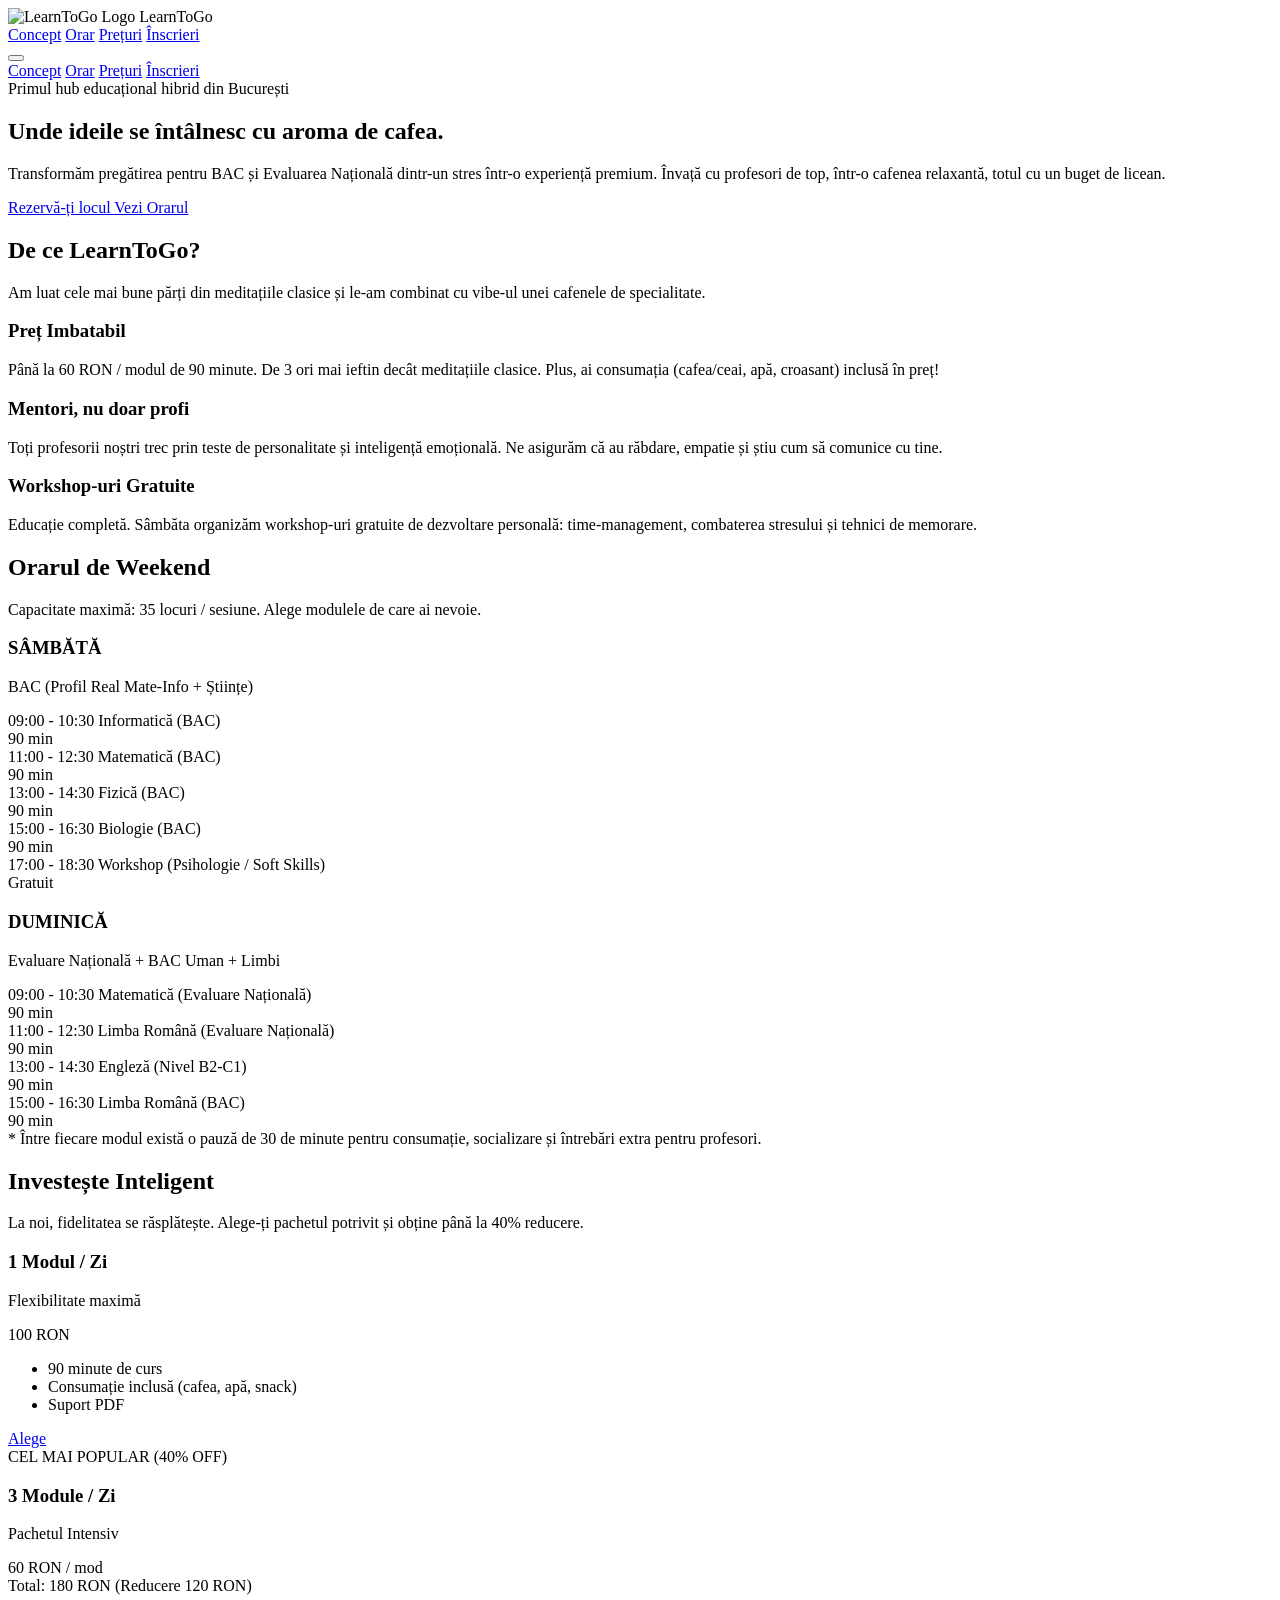
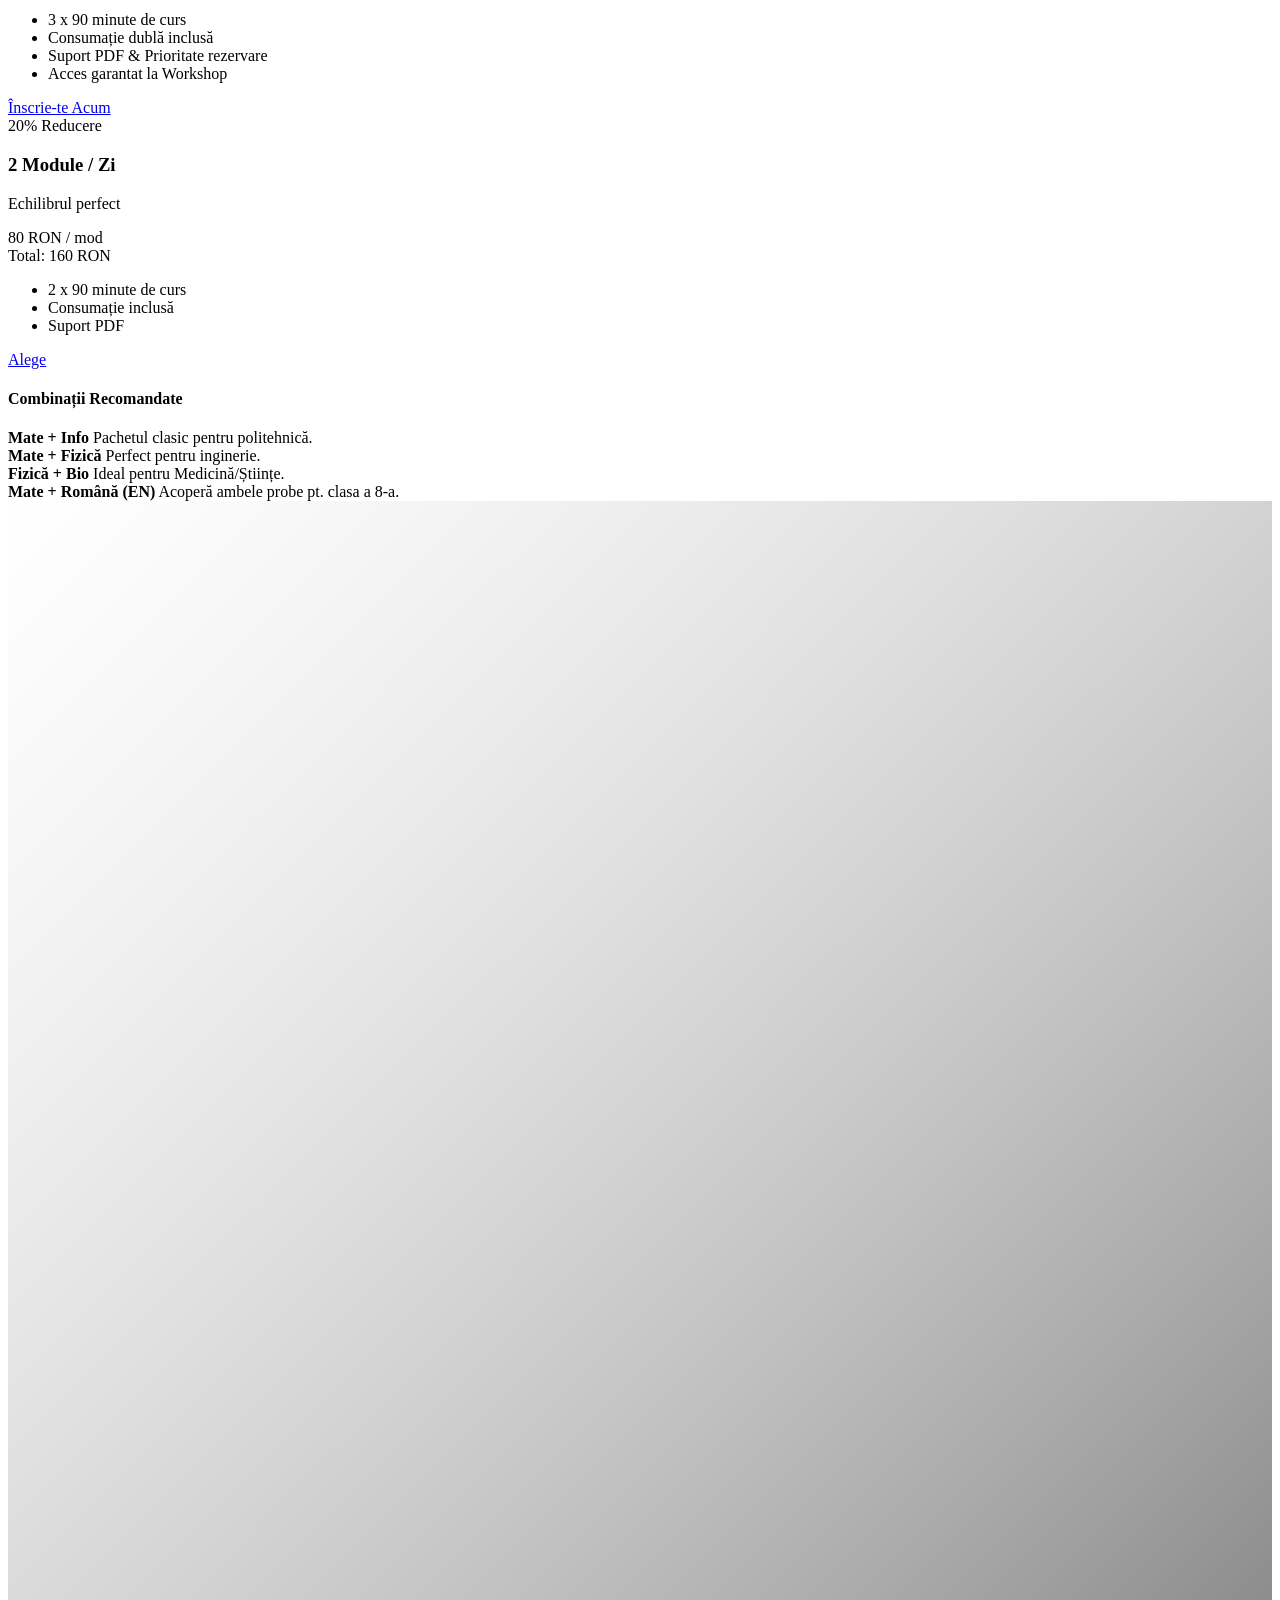
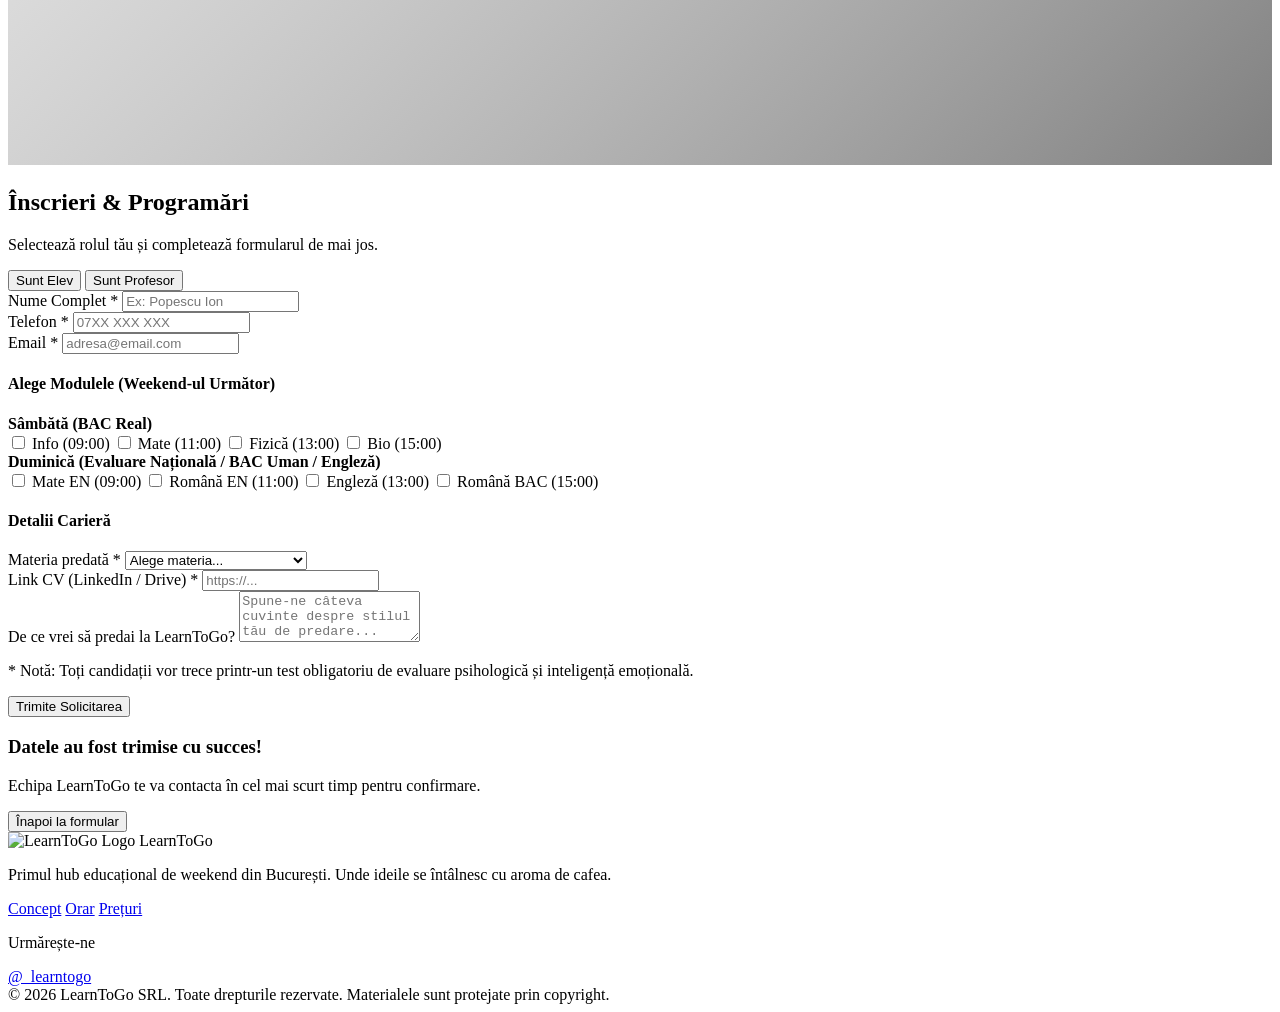
==== index.html @ 4ceda25d "Rename site/index.html to index.html" ====
<!DOCTYPE html>
<html lang="ro">
<head>
    <meta charset="UTF-8">
    <meta name="viewport" content="width=device-width, initial-scale=1.0">
    <title>LearnToGo | Unde ideile se întâlnesc cu aroma de cafea</title>
    
    <!-- Google Fonts: Montserrat -->
    <link rel="preconnect" href="https://fonts.googleapis.com">
    <link rel="preconnect" href="https://fonts.gstatic.com" crossorigin>
    <link href="https://fonts.googleapis.com/css2?family=Montserrat:wght@400;500;600;700;800&display=swap" rel="stylesheet">
    
    <!-- Tailwind CSS -->
    <script src="https://cdn.tailwindcss.com"></script>
    
    <!-- Tailwind Configuration for Brand Colors -->
    <script>
        tailwind.config = {
            theme: {
                extend: {
                    colors: {
                        primary: '#8B1F1F', // Roșu închis (Brand)
                        secondary: '#F5E7CC', // Crem (Brand)
                        dark: '#2A1A1A',
                        lightRed: '#A02B2B'
                    },
                    fontFamily: {
                        sans: ['Montserrat', 'sans-serif'],
                    }
                }
            }
        }
    </script>
    
    <!-- Lucide Icons -->
    <script src="https://unpkg.com/lucide@latest"></script>

    <style>
        /* Smooth scrolling */
        html { scroll-behavior: smooth; }
        
        /* Custom scrollbar */
        ::-webkit-scrollbar { width: 8px; }
        ::-webkit-scrollbar-track { background: #F5E7CC; }
        ::-webkit-scrollbar-thumb { background: #8B1F1F; border-radius: 4px; }
        
        .glass-card {
            background: rgba(245, 231, 204, 0.95);
            backdrop-filter: blur(10px);
            border: 1px solid rgba(139, 31, 31, 0.1);
        }
    </style>
</head>
<body class="bg-secondary text-dark font-sans antialiased overflow-x-hidden">

    <!-- Navbar -->
    <nav class="fixed w-full z-50 transition-all duration-300 bg-primary text-secondary shadow-lg" id="navbar">
        <div class="max-w-7xl mx-auto px-4 sm:px-6 lg:px-8">
            <div class="flex justify-between items-center h-20">
                <!-- Logo -->
                <div class="flex-shrink-0 flex items-center gap-2 cursor-pointer" onclick="window.scrollTo(0,0)">
                    <img src="image_b75803.jpg" alt="LearnToGo Logo" class="h-10 w-10 rounded-full border-2 border-secondary object-cover" onerror="this.onerror=null; this.src='https://placehold.co/100x100/8B1F1F/F5E7CC?text=Logo'">
                    <span class="font-bold text-2xl tracking-wider">LearnToGo</span>
                </div>
                
                <!-- Desktop Menu -->
                <div class="hidden md:flex space-x-8 items-center">
                    <a href="#concept" class="hover:text-white transition-colors font-medium">Concept</a>
                    <a href="#orar" class="hover:text-white transition-colors font-medium">Orar</a>
                    <a href="#preturi" class="hover:text-white transition-colors font-medium">Prețuri</a>
                    <a href="#inscrieri" class="bg-secondary text-primary px-6 py-2 rounded-full font-bold hover:bg-white transition-all transform hover:scale-105">Înscrieri</a>
                </div>

                <!-- Mobile menu button -->
                <div class="md:hidden flex items-center">
                    <button id="mobile-menu-btn" class="text-secondary hover:text-white focus:outline-none">
                        <i data-lucide="menu" class="h-8 w-8"></i>
                    </button>
                </div>
            </div>
        </div>
        <!-- Mobile Menu Panel -->
        <div id="mobile-menu" class="hidden md:hidden bg-primary border-t border-lightRed pb-4">
            <a href="#concept" class="block px-4 py-3 text-secondary hover:bg-lightRed font-medium">Concept</a>
            <a href="#orar" class="block px-4 py-3 text-secondary hover:bg-lightRed font-medium">Orar</a>
            <a href="#preturi" class="block px-4 py-3 text-secondary hover:bg-lightRed font-medium">Prețuri</a>
            <a href="#inscrieri" class="block px-4 py-3 text-secondary font-bold bg-lightRed">Înscrieri</a>
        </div>
    </nav>

    <!-- Hero Section -->
    <section class="relative pt-32 pb-20 lg:pt-48 lg:pb-32 overflow-hidden">
        <!-- Background Pattern -->
        <div class="absolute inset-0 opacity-5 pointer-events-none" style="background-image: radial-gradient(#8B1F1F 2px, transparent 2px); background-size: 30px 30px;"></div>
        
        <div class="max-w-7xl mx-auto px-4 sm:px-6 lg:px-8 relative z-10">
            <div class="text-center max-w-4xl mx-auto">
                <span class="inline-block py-1 px-3 rounded-full bg-primary/10 text-primary font-bold tracking-wide text-sm mb-6 border border-primary/20">
                    Primul hub educațional hibrid din București
                </span>
                <h1 class="text-5xl md:text-7xl font-extrabold text-primary mb-6 leading-tight">
                    Unde ideile se întâlnesc cu <span class="relative whitespace-nowrap"><span class="relative z-10 text-white bg-primary px-4 py-1 rounded-lg">aroma de cafea.</span></span>
                </h1>
                <p class="text-lg md:text-xl text-dark/80 mb-10 max-w-2xl mx-auto font-medium">
                    Transformăm pregătirea pentru BAC și Evaluarea Națională dintr-un stres într-o experiență premium. Învață cu profesori de top, într-o cafenea relaxantă, totul cu un buget de licean.
                </p>
                <div class="flex flex-col sm:flex-row gap-4 justify-center">
                    <a href="#inscrieri" class="bg-primary text-secondary px-8 py-4 rounded-full font-bold text-lg hover:bg-lightRed transition-all transform hover:-translate-y-1 shadow-lg flex items-center justify-center gap-2">
                        Rezervă-ți locul <i data-lucide="arrow-right" class="w-5 h-5"></i>
                    </a>
                    <a href="#orar" class="bg-white border-2 border-primary text-primary px-8 py-4 rounded-full font-bold text-lg hover:bg-primary/5 transition-all flex items-center justify-center gap-2">
                        Vezi Orarul <i data-lucide="calendar" class="w-5 h-5"></i>
                    </a>
                </div>
            </div>
        </div>
    </section>

    <!-- Concept Section -->
    <section id="concept" class="py-20 bg-white">
        <div class="max-w-7xl mx-auto px-4 sm:px-6 lg:px-8">
            <div class="text-center mb-16">
                <h2 class="text-3xl md:text-5xl font-bold text-primary mb-4">De ce LearnToGo?</h2>
                <p class="text-lg text-dark/70 max-w-2xl mx-auto">Am luat cele mai bune părți din meditațiile clasice și le-am combinat cu vibe-ul unei cafenele de specialitate.</p>
            </div>

            <div class="grid md:grid-cols-3 gap-8">
                <!-- Feature 1 -->
                <div class="p-8 rounded-2xl bg-secondary/30 border border-primary/10 hover:shadow-xl transition-all group">
                    <div class="w-14 h-14 bg-primary text-secondary rounded-xl flex items-center justify-center mb-6 transform group-hover:scale-110 transition-transform">
                        <i data-lucide="wallet" class="w-8 h-8"></i>
                    </div>
                    <h3 class="text-xl font-bold text-primary mb-3">Preț Imbatabil</h3>
                    <p class="text-dark/80">Până la 60 RON / modul de 90 minute. De 3 ori mai ieftin decât meditațiile clasice. Plus, ai consumația (cafea/ceai, apă, croasant) inclusă în preț!</p>
                </div>
                <!-- Feature 2 -->
                <div class="p-8 rounded-2xl bg-secondary/30 border border-primary/10 hover:shadow-xl transition-all group">
                    <div class="w-14 h-14 bg-primary text-secondary rounded-xl flex items-center justify-center mb-6 transform group-hover:scale-110 transition-transform">
                        <i data-lucide="brain-circuit" class="w-8 h-8"></i>
                    </div>
                    <h3 class="text-xl font-bold text-primary mb-3">Mentori, nu doar profi</h3>
                    <p class="text-dark/80">Toți profesorii noștri trec prin teste de personalitate și inteligență emoțională. Ne asigurăm că au răbdare, empatie și știu cum să comunice cu tine.</p>
                </div>
                <!-- Feature 3 -->
                <div class="p-8 rounded-2xl bg-secondary/30 border border-primary/10 hover:shadow-xl transition-all group">
                    <div class="w-14 h-14 bg-primary text-secondary rounded-xl flex items-center justify-center mb-6 transform group-hover:scale-110 transition-transform">
                        <i data-lucide="users" class="w-8 h-8"></i>
                    </div>
                    <h3 class="text-xl font-bold text-primary mb-3">Workshop-uri Gratuite</h3>
                    <p class="text-dark/80">Educație completă. Sâmbăta organizăm workshop-uri gratuite de dezvoltare personală: time-management, combaterea stresului și tehnici de memorare.</p>
                </div>
            </div>
        </div>
    </section>

    <!-- Schedule Section -->
    <section id="orar" class="py-20 bg-secondary">
        <div class="max-w-7xl mx-auto px-4 sm:px-6 lg:px-8">
            <div class="text-center mb-16">
                <h2 class="text-3xl md:text-5xl font-bold text-primary mb-4">Orarul de Weekend</h2>
                <p class="text-lg text-dark/70 max-w-2xl mx-auto">Capacitate maximă: 35 locuri / sesiune. Alege modulele de care ai nevoie.</p>
            </div>

            <div class="grid lg:grid-cols-2 gap-8">
                <!-- Sâmbătă -->
                <div class="bg-white rounded-3xl p-8 shadow-lg border-t-8 border-primary relative overflow-hidden">
                    <div class="absolute top-0 right-0 p-4 opacity-10 text-primary">
                        <i data-lucide="flask-conical" class="w-24 h-24"></i>
                    </div>
                    <h3 class="text-2xl font-bold text-primary mb-2">SÂMBĂTĂ</h3>
                    <p class="text-dark/60 font-medium mb-6">BAC (Profil Real Mate-Info + Științe)</p>
                    
                    <div class="space-y-4">
                        <div class="flex items-center justify-between p-4 rounded-xl bg-secondary/50 border border-primary/10">
                            <div>
                                <span class="font-bold text-primary block">09:00 - 10:30</span>
                                <span class="font-semibold text-dark block">Informatică (BAC)</span>
                            </div>
                            <span class="text-sm bg-white px-3 py-1 rounded-full border border-primary/20 text-primary font-medium">90 min</span>
                        </div>
                        <div class="flex items-center justify-between p-4 rounded-xl bg-secondary/50 border border-primary/10">
                            <div>
                                <span class="font-bold text-primary block">11:00 - 12:30</span>
                                <span class="font-semibold text-dark block">Matematică (BAC)</span>
                            </div>
                            <span class="text-sm bg-white px-3 py-1 rounded-full border border-primary/20 text-primary font-medium">90 min</span>
                        </div>
                        <div class="flex items-center justify-between p-4 rounded-xl bg-secondary/50 border border-primary/10">
                            <div>
                                <span class="font-bold text-primary block">13:00 - 14:30</span>
                                <span class="font-semibold text-dark block">Fizică (BAC)</span>
                            </div>
                            <span class="text-sm bg-white px-3 py-1 rounded-full border border-primary/20 text-primary font-medium">90 min</span>
                        </div>
                        <div class="flex items-center justify-between p-4 rounded-xl bg-secondary/50 border border-primary/10">
                            <div>
                                <span class="font-bold text-primary block">15:00 - 16:30</span>
                                <span class="font-semibold text-dark block">Biologie (BAC)</span>
                            </div>
                            <span class="text-sm bg-white px-3 py-1 rounded-full border border-primary/20 text-primary font-medium">90 min</span>
                        </div>
                        <div class="flex items-center justify-between p-4 rounded-xl bg-primary text-secondary shadow-md transform hover:scale-[1.02] transition-transform">
                            <div>
                                <span class="font-bold block text-white">17:00 - 18:30</span>
                                <span class="font-semibold block">Workshop (Psihologie / Soft Skills)</span>
                            </div>
                            <span class="text-sm bg-secondary text-primary px-3 py-1 rounded-full font-bold uppercase tracking-wider">Gratuit</span>
                        </div>
                    </div>
                </div>

                <!-- Duminică -->
                <div class="bg-white rounded-3xl p-8 shadow-lg border-t-8 border-dark relative overflow-hidden">
                    <div class="absolute top-0 right-0 p-4 opacity-10 text-dark">
                        <i data-lucide="book-open-text" class="w-24 h-24"></i>
                    </div>
                    <h3 class="text-2xl font-bold text-dark mb-2">DUMINICĂ</h3>
                    <p class="text-dark/60 font-medium mb-6">Evaluare Națională + BAC Uman + Limbi</p>
                    
                    <div class="space-y-4">
                        <div class="flex items-center justify-between p-4 rounded-xl bg-secondary/50 border border-dark/10">
                            <div>
                                <span class="font-bold text-dark block">09:00 - 10:30</span>
                                <span class="font-semibold text-dark block">Matematică (Evaluare Națională)</span>
                            </div>
                            <span class="text-sm bg-white px-3 py-1 rounded-full border border-dark/20 text-dark font-medium">90 min</span>
                        </div>
                        <div class="flex items-center justify-between p-4 rounded-xl bg-secondary/50 border border-dark/10">
                            <div>
                                <span class="font-bold text-dark block">11:00 - 12:30</span>
                                <span class="font-semibold text-dark block">Limba Română (Evaluare Națională)</span>
                            </div>
                            <span class="text-sm bg-white px-3 py-1 rounded-full border border-dark/20 text-dark font-medium">90 min</span>
                        </div>
                        <div class="flex items-center justify-between p-4 rounded-xl bg-secondary/50 border border-dark/10">
                            <div>
                                <span class="font-bold text-dark block">13:00 - 14:30</span>
                                <span class="font-semibold text-dark block">Engleză (Nivel B2-C1)</span>
                            </div>
                            <span class="text-sm bg-white px-3 py-1 rounded-full border border-dark/20 text-dark font-medium">90 min</span>
                        </div>
                        <div class="flex items-center justify-between p-4 rounded-xl bg-secondary/50 border border-dark/10">
                            <div>
                                <span class="font-bold text-dark block">15:00 - 16:30</span>
                                <span class="font-semibold text-dark block">Limba Română (BAC)</span>
                            </div>
                            <span class="text-sm bg-white px-3 py-1 rounded-full border border-dark/20 text-dark font-medium">90 min</span>
                        </div>
                    </div>
                </div>
            </div>
            <div class="mt-8 text-center text-dark/70 italic">
                * Între fiecare modul există o pauză de 30 de minute pentru consumație, socializare și întrebări extra pentru profesori.
            </div>
        </div>
    </section>

    <!-- Pricing Section -->
    <section id="preturi" class="py-20 bg-white">
        <div class="max-w-7xl mx-auto px-4 sm:px-6 lg:px-8">
            <div class="text-center mb-16">
                <h2 class="text-3xl md:text-5xl font-bold text-primary mb-4">Investește Inteligent</h2>
                <p class="text-lg text-dark/70 max-w-2xl mx-auto">La noi, fidelitatea se răsplătește. Alege-ți pachetul potrivit și obține până la 40% reducere.</p>
            </div>

            <div class="grid md:grid-cols-3 gap-8 items-center">
                <!-- 1 Modul -->
                <div class="bg-secondary/20 rounded-3xl p-8 border border-primary/10 text-center">
                    <h3 class="text-xl font-bold text-dark mb-2">1 Modul / Zi</h3>
                    <p class="text-dark/60 mb-6">Flexibilitate maximă</p>
                    <div class="text-4xl font-extrabold text-primary mb-6">
                        100 <span class="text-xl font-medium text-dark/50">RON</span>
                    </div>
                    <ul class="text-left space-y-4 mb-8">
                        <li class="flex items-center gap-3"><i data-lucide="check" class="text-green-600 w-5 h-5"></i> 90 minute de curs</li>
                        <li class="flex items-center gap-3"><i data-lucide="check" class="text-green-600 w-5 h-5"></i> Consumație inclusă (cafea, apă, snack)</li>
                        <li class="flex items-center gap-3"><i data-lucide="check" class="text-green-600 w-5 h-5"></i> Suport PDF</li>
                    </ul>
                    <a href="#inscrieri" class="block w-full py-3 px-4 bg-white border-2 border-primary text-primary font-bold rounded-xl hover:bg-primary hover:text-white transition-colors">Alege</a>
                </div>

                <!-- 3 Module (Most Popular) -->
                <div class="bg-primary rounded-3xl p-8 text-center transform md:-translate-y-4 shadow-2xl relative overflow-hidden">
                    <div class="absolute top-0 right-0 bg-secondary text-primary font-bold px-4 py-1 rounded-bl-xl text-sm">
                        CEL MAI POPULAR (40% OFF)
                    </div>
                    <h3 class="text-xl font-bold text-secondary mb-2 mt-4">3 Module / Zi</h3>
                    <p class="text-secondary/70 mb-6">Pachetul Intensiv</p>
                    <div class="text-5xl font-extrabold text-white mb-6">
                        60 <span class="text-2xl font-medium text-secondary/70">RON / mod</span>
                    </div>
                    <div class="text-secondary/80 text-sm mb-6">Total: 180 RON (Reducere 120 RON)</div>
                    <ul class="text-left space-y-4 mb-8 text-white">
                        <li class="flex items-center gap-3"><i data-lucide="check" class="text-secondary w-5 h-5"></i> 3 x 90 minute de curs</li>
                        <li class="flex items-center gap-3"><i data-lucide="check" class="text-secondary w-5 h-5"></i> Consumație dublă inclusă</li>
                        <li class="flex items-center gap-3"><i data-lucide="check" class="text-secondary w-5 h-5"></i> Suport PDF & Prioritate rezervare</li>
                        <li class="flex items-center gap-3"><i data-lucide="star" class="text-secondary w-5 h-5 fill-secondary"></i> Acces garantat la Workshop</li>
                    </ul>
                    <a href="#inscrieri" class="block w-full py-4 px-4 bg-secondary text-primary font-bold rounded-xl hover:bg-white hover:scale-105 transition-all shadow-lg">Înscrie-te Acum</a>
                </div>

                <!-- 2 Module -->
                <div class="bg-secondary/20 rounded-3xl p-8 border border-primary/10 text-center">
                    <div class="text-primary font-bold text-sm mb-2 tracking-wider uppercase">20% Reducere</div>
                    <h3 class="text-xl font-bold text-dark mb-2">2 Module / Zi</h3>
                    <p class="text-dark/60 mb-6">Echilibrul perfect</p>
                    <div class="text-4xl font-extrabold text-primary mb-6">
                        80 <span class="text-xl font-medium text-dark/50">RON / mod</span>
                    </div>
                    <div class="text-dark/60 text-sm mb-6">Total: 160 RON</div>
                    <ul class="text-left space-y-4 mb-8">
                        <li class="flex items-center gap-3"><i data-lucide="check" class="text-green-600 w-5 h-5"></i> 2 x 90 minute de curs</li>
                        <li class="flex items-center gap-3"><i data-lucide="check" class="text-green-600 w-5 h-5"></i> Consumație inclusă</li>
                        <li class="flex items-center gap-3"><i data-lucide="check" class="text-green-600 w-5 h-5"></i> Suport PDF</li>
                    </ul>
                    <a href="#inscrieri" class="block w-full py-3 px-4 bg-white border-2 border-primary text-primary font-bold rounded-xl hover:bg-primary hover:text-white transition-colors">Alege</a>
                </div>
            </div>
            
            <!-- Pachete recomandate -->
            <div class="mt-16 bg-secondary/50 rounded-2xl p-6 md:p-8">
                <h4 class="font-bold text-xl text-primary mb-4 flex items-center gap-2">
                    <i data-lucide="sparkles"></i> Combinații Recomandate
                </h4>
                <div class="grid md:grid-cols-2 lg:grid-cols-4 gap-4">
                    <div class="bg-white p-4 rounded-xl shadow-sm border border-primary/5">
                        <strong class="block text-dark mb-1">Mate + Info</strong>
                        <span class="text-sm text-dark/60">Pachetul clasic pentru politehnică.</span>
                    </div>
                    <div class="bg-white p-4 rounded-xl shadow-sm border border-primary/5">
                        <strong class="block text-dark mb-1">Mate + Fizică</strong>
                        <span class="text-sm text-dark/60">Perfect pentru inginerie.</span>
                    </div>
                    <div class="bg-white p-4 rounded-xl shadow-sm border border-primary/5">
                        <strong class="block text-dark mb-1">Fizică + Bio</strong>
                        <span class="text-sm text-dark/60">Ideal pentru Medicină/Științe.</span>
                    </div>
                    <div class="bg-white p-4 rounded-xl shadow-sm border border-primary/5">
                        <strong class="block text-dark mb-1">Mate + Română (EN)</strong>
                        <span class="text-sm text-dark/60">Acoperă ambele probe pt. clasa a 8-a.</span>
                    </div>
                </div>
            </div>
        </div>
    </section>

    <!-- Registration / Booking Section -->
    <section id="inscrieri" class="py-20 bg-primary relative overflow-hidden">
        <!-- Background Decor -->
        <div class="absolute top-0 left-0 w-full h-full opacity-10 pointer-events-none">
            <svg viewBox="0 0 100 100" preserveAspectRatio="none" class="w-full h-full">
                <path d="M0,0 L100,0 L100,100 L0,100 Z" fill="url(#grad)" />
                <defs>
                    <linearGradient id="grad" x1="0%" y1="0%" x2="100%" y2="100%">
                        <stop offset="0%" stop-color="#ffffff" stop-opacity="0.2"/>
                        <stop offset="100%" stop-color="#000000" stop-opacity="0.5"/>
                    </linearGradient>
                </defs>
            </svg>
        </div>

        <div class="max-w-4xl mx-auto px-4 sm:px-6 lg:px-8 relative z-10">
            <div class="text-center mb-10">
                <h2 class="text-3xl md:text-5xl font-bold text-secondary mb-4">Înscrieri & Programări</h2>
                <p class="text-lg text-secondary/80">Selectează rolul tău și completează formularul de mai jos.</p>
            </div>

            <div class="bg-white rounded-3xl p-6 md:p-10 shadow-2xl">
                <!-- Role Selector -->
                <div class="flex justify-center mb-8 bg-secondary/30 p-1 rounded-xl w-full max-w-sm mx-auto">
                    <button id="btn-elev" class="flex-1 py-3 px-4 rounded-lg font-bold text-white bg-primary shadow transition-all" onclick="toggleRole('elev')">
                        Sunt Elev
                    </button>
                    <button id="btn-profesor" class="flex-1 py-3 px-4 rounded-lg font-bold text-dark/60 hover:text-primary transition-all" onclick="toggleRole('profesor')">
                        Sunt Profesor
                    </button>
                </div>

                <!-- Form -->
                <form id="registration-form" onsubmit="submitForm(event)">
                    
                    <!-- Common Fields -->
                    <div class="grid md:grid-cols-2 gap-6 mb-6">
                        <div>
                            <label class="block text-sm font-bold text-dark mb-2">Nume Complet *</label>
                            <input type="text" required class="w-full px-4 py-3 rounded-xl border border-gray-300 focus:border-primary focus:ring-2 focus:ring-primary/20 outline-none transition-all bg-gray-50" placeholder="Ex: Popescu Ion">
                        </div>
                        <div>
                            <label class="block text-sm font-bold text-dark mb-2">Telefon *</label>
                            <input type="tel" required class="w-full px-4 py-3 rounded-xl border border-gray-300 focus:border-primary focus:ring-2 focus:ring-primary/20 outline-none transition-all bg-gray-50" placeholder="07XX XXX XXX">
                        </div>
                        <div class="md:col-span-2">
                            <label class="block text-sm font-bold text-dark mb-2">Email *</label>
                            <input type="email" required class="w-full px-4 py-3 rounded-xl border border-gray-300 focus:border-primary focus:ring-2 focus:ring-primary/20 outline-none transition-all bg-gray-50" placeholder="adresa@email.com">
                        </div>
                    </div>

                    <!-- Elev Specific Fields -->
                    <div id="elev-fields" class="space-y-6 animate-fade-in">
                        <div class="bg-secondary/20 p-6 rounded-2xl border border-primary/10">
                            <h4 class="font-bold text-primary mb-4 border-b border-primary/10 pb-2">Alege Modulele (Weekend-ul Următor)</h4>
                            
                            <div class="space-y-4">
                                <div>
                                    <strong class="block text-sm text-dark mb-2">Sâmbătă (BAC Real)</strong>
                                    <div class="grid sm:grid-cols-2 gap-3">
                                        <label class="flex items-center p-3 border border-gray-200 rounded-lg cursor-pointer hover:bg-primary/5 transition-colors">
                                            <input type="checkbox" class="w-5 h-5 text-primary rounded border-gray-300 focus:ring-primary">
                                            <span class="ml-3 text-dark font-medium">Info (09:00)</span>
                                        </label>
                                        <label class="flex items-center p-3 border border-gray-200 rounded-lg cursor-pointer hover:bg-primary/5 transition-colors">
                                            <input type="checkbox" class="w-5 h-5 text-primary rounded border-gray-300 focus:ring-primary">
                                            <span class="ml-3 text-dark font-medium">Mate (11:00)</span>
                                        </label>
                                        <label class="flex items-center p-3 border border-gray-200 rounded-lg cursor-pointer hover:bg-primary/5 transition-colors">
                                            <input type="checkbox" class="w-5 h-5 text-primary rounded border-gray-300 focus:ring-primary">
                                            <span class="ml-3 text-dark font-medium">Fizică (13:00)</span>
                                        </label>
                                        <label class="flex items-center p-3 border border-gray-200 rounded-lg cursor-pointer hover:bg-primary/5 transition-colors">
                                            <input type="checkbox" class="w-5 h-5 text-primary rounded border-gray-300 focus:ring-primary">
                                            <span class="ml-3 text-dark font-medium">Bio (15:00)</span>
                                        </label>
                                    </div>
                                </div>
                                
                                <div>
                                    <strong class="block text-sm text-dark mb-2 mt-4">Duminică (Evaluare Națională / BAC Uman / Engleză)</strong>
                                    <div class="grid sm:grid-cols-2 gap-3">
                                        <label class="flex items-center p-3 border border-gray-200 rounded-lg cursor-pointer hover:bg-primary/5 transition-colors">
                                            <input type="checkbox" class="w-5 h-5 text-primary rounded border-gray-300 focus:ring-primary">
                                            <span class="ml-3 text-dark font-medium">Mate EN (09:00)</span>
                                        </label>
                                        <label class="flex items-center p-3 border border-gray-200 rounded-lg cursor-pointer hover:bg-primary/5 transition-colors">
                                            <input type="checkbox" class="w-5 h-5 text-primary rounded border-gray-300 focus:ring-primary">
                                            <span class="ml-3 text-dark font-medium">Română EN (11:00)</span>
                                        </label>
                                        <label class="flex items-center p-3 border border-gray-200 rounded-lg cursor-pointer hover:bg-primary/5 transition-colors">
                                            <input type="checkbox" class="w-5 h-5 text-primary rounded border-gray-300 focus:ring-primary">
                                            <span class="ml-3 text-dark font-medium">Engleză (13:00)</span>
                                        </label>
                                        <label class="flex items-center p-3 border border-gray-200 rounded-lg cursor-pointer hover:bg-primary/5 transition-colors">
                                            <input type="checkbox" class="w-5 h-5 text-primary rounded border-gray-300 focus:ring-primary">
                                            <span class="ml-3 text-dark font-medium">Română BAC (15:00)</span>
                                        </label>
                                    </div>
                                </div>
                            </div>
                        </div>
                    </div>

                    <!-- Profesor Specific Fields -->
                    <div id="profesor-fields" class="hidden space-y-6 animate-fade-in">
                        <div class="bg-gray-50 p-6 rounded-2xl border border-gray-200">
                            <h4 class="font-bold text-dark mb-4 border-b border-gray-200 pb-2">Detalii Carieră</h4>
                            <div class="grid md:grid-cols-2 gap-6">
                                <div>
                                    <label class="block text-sm font-bold text-dark mb-2">Materia predată *</label>
                                    <select class="w-full px-4 py-3 rounded-xl border border-gray-300 focus:border-primary focus:ring-2 focus:ring-primary/20 outline-none bg-white">
                                        <option value="">Alege materia...</option>
                                        <option value="matematica">Matematică (BAC / EN)</option>
                                        <option value="romana">Limba Română (BAC / EN)</option>
                                        <option value="informatica">Informatică</option>
                                        <option value="fizica">Fizică</option>
                                        <option value="biologie">Biologie</option>
                                        <option value="engleza">Engleză</option>
                                        <option value="chimie">Chimie</option>
                                        <option value="uman">Istorie / Geografie</option>
                                    </select>
                                </div>
                                <div>
                                    <label class="block text-sm font-bold text-dark mb-2">Link CV (LinkedIn / Drive) *</label>
                                    <input type="url" class="w-full px-4 py-3 rounded-xl border border-gray-300 focus:border-primary focus:ring-2 focus:ring-primary/20 outline-none bg-white" placeholder="https://...">
                                </div>
                                <div class="md:col-span-2">
                                    <label class="block text-sm font-bold text-dark mb-2">De ce vrei să predai la LearnToGo?</label>
                                    <textarea rows="3" class="w-full px-4 py-3 rounded-xl border border-gray-300 focus:border-primary focus:ring-2 focus:ring-primary/20 outline-none bg-white" placeholder="Spune-ne câteva cuvinte despre stilul tău de predare..."></textarea>
                                </div>
                            </div>
                            <p class="text-xs text-dark/60 mt-4 italic">* Notă: Toți candidații vor trece printr-un test obligatoriu de evaluare psihologică și inteligență emoțională.</p>
                        </div>
                    </div>

                    <!-- Submit Button -->
                    <div class="mt-8">
                        <button type="submit" class="w-full py-4 bg-primary text-secondary font-bold text-lg rounded-xl shadow-lg hover:bg-lightRed hover:-translate-y-1 transition-all flex justify-center items-center gap-2">
                            Trimite Solicitarea <i data-lucide="send" class="w-5 h-5"></i>
                        </button>
                    </div>

                </form>

                <!-- Success Message Modal (Hidden by default) -->
                <div id="success-message" class="hidden text-center py-10">
                    <div class="w-20 h-20 bg-green-100 rounded-full flex items-center justify-center mx-auto mb-6">
                        <i data-lucide="check-circle-2" class="w-10 h-10 text-green-600"></i>
                    </div>
                    <h3 class="text-2xl font-bold text-dark mb-2">Datele au fost trimise cu succes!</h3>
                    <p class="text-dark/70 mb-6">Echipa LearnToGo te va contacta în cel mai scurt timp pentru confirmare.</p>
                    <button onclick="resetForm()" class="px-6 py-2 border-2 border-primary text-primary font-bold rounded-lg hover:bg-primary hover:text-white transition-colors">
                        Înapoi la formular
                    </button>
                </div>

            </div>
        </div>
    </section>

    <!-- Footer -->
    <footer class="bg-dark text-white py-12">
        <div class="max-w-7xl mx-auto px-4 sm:px-6 lg:px-8">
            <div class="flex flex-col md:flex-row justify-between items-center md:items-start gap-8">
                <!-- Brand -->
                <div class="text-center md:text-left">
                    <div class="flex items-center justify-center md:justify-start gap-2 mb-4">
                        <img src="image_b75803.jpg" alt="LearnToGo Logo" class="h-8 w-8 rounded-full border border-secondary object-cover" onerror="this.onerror=null; this.src='https://placehold.co/100x100/8B1F1F/F5E7CC?text=Logo'">
                        <span class="font-bold text-2xl text-secondary">LearnToGo</span>
                    </div>
                    <p class="text-white/60 max-w-xs text-sm">Primul hub educațional de weekend din București. Unde ideile se întâlnesc cu aroma de cafea.</p>
                </div>
                
                <!-- Links -->
                <div class="flex gap-8 text-sm font-medium">
                    <a href="#concept" class="hover:text-secondary transition-colors">Concept</a>
                    <a href="#orar" class="hover:text-secondary transition-colors">Orar</a>
                    <a href="#preturi" class="hover:text-secondary transition-colors">Prețuri</a>
                </div>

                <!-- Social -->
                <div class="text-center md:text-right">
                    <p class="font-bold mb-4">Urmărește-ne</p>
                    <a href="#" class="inline-flex items-center gap-2 bg-white/10 px-4 py-2 rounded-lg hover:bg-white/20 transition-colors">
                        <i data-lucide="instagram" class="w-5 h-5"></i>
                        @_learntogo
                    </a>
                </div>
            </div>
            <div class="border-t border-white/10 mt-12 pt-8 text-center text-sm text-white/40">
                &copy; 2026 LearnToGo SRL. Toate drepturile rezervate. Materialele sunt protejate prin copyright.
            </div>
        </div>
    </footer>

    <!-- Scripts -->
    <script>
        // Initialize Lucide icons
        lucide.createIcons();

        // Mobile Menu Toggle
        const btn = document.getElementById('mobile-menu-btn');
        const menu = document.getElementById('mobile-menu');

        btn.addEventListener('click', () => {
            menu.classList.toggle('hidden');
        });

        // Sticky Navbar effect
        window.addEventListener('scroll', () => {
            const nav = document.getElementById('navbar');
            if (window.scrollY > 20) {
                nav.classList.add('shadow-md');
                nav.classList.remove('py-2');
            } else {
                nav.classList.remove('shadow-md');
                nav.classList.add('py-2');
            }
        });

        // Form Logic: Toggle between Elev and Profesor
        function toggleRole(role) {
            const btnElev = document.getElementById('btn-elev');
            const btnProfesor = document.getElementById('btn-profesor');
            const fieldsElev = document.getElementById('elev-fields');
            const fieldsProfesor = document.getElementById('profesor-fields');

            if (role === 'elev') {
                // Style buttons
                btnElev.className = 'flex-1 py-3 px-4 rounded-lg font-bold text-white bg-primary shadow transition-all';
                btnProfesor.className = 'flex-1 py-3 px-4 rounded-lg font-bold text-dark/60 hover:text-primary transition-all';
                
                // Show/Hide fields
                fieldsElev.classList.remove('hidden');
                fieldsProfesor.classList.add('hidden');
                
                // Manage required attributes
                fieldsProfesor.querySelectorAll('select, input').forEach(el => el.removeAttribute('required'));
            } else {
                // Style buttons
                btnProfesor.className = 'flex-1 py-3 px-4 rounded-lg font-bold text-white bg-primary shadow transition-all';
                btnElev.className = 'flex-1 py-3 px-4 rounded-lg font-bold text-dark/60 hover:text-primary transition-all';
                
                // Show/Hide fields
                fieldsProfesor.classList.remove('hidden');
                fieldsElev.classList.add('hidden');

                // Manage required attributes
                fieldsProfesor.querySelectorAll('select').forEach(el => el.setAttribute('required', 'true'));
            }
        }

        // Form Submit Simulation (No alerts used)
        function submitForm(event) {
            event.preventDefault();
            
            // Hide form, show success message
            document.getElementById('registration-form').classList.add('hidden');
            document.getElementById('success-message').classList.remove('hidden');
        }

        function resetForm() {
            document.getElementById('registration-form').reset();
            document.getElementById('registration-form').classList.remove('hidden');
            document.getElementById('success-message').classList.add('hidden');
            toggleRole('elev'); // Reset to default
        }
    </script>
</body>
</html>
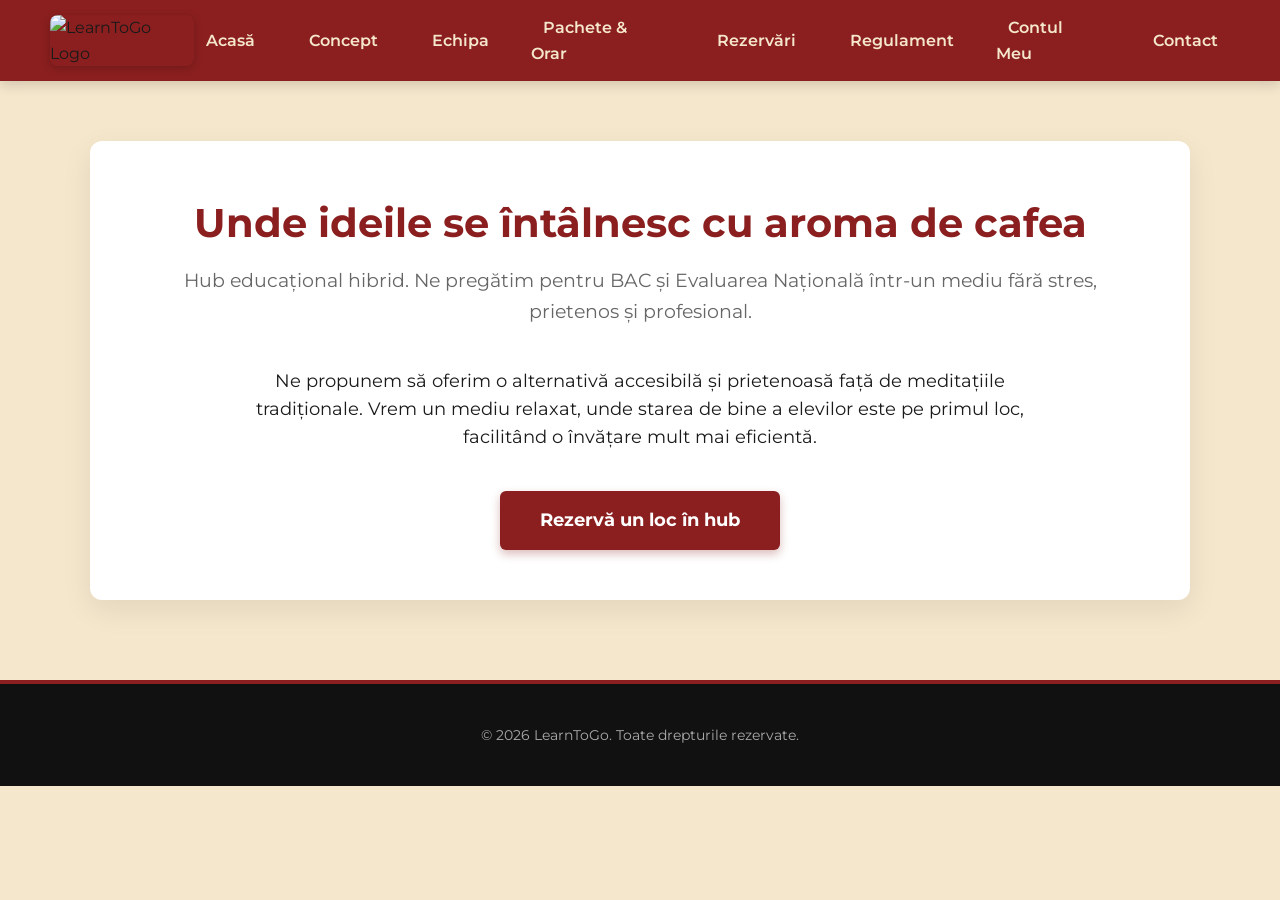
==== commit a2eab54d: "Add files via upload" ====
--- a/index.html
+++ b/index.html
@@ -3,615 +3,45 @@
 <head>
     <meta charset="UTF-8">
     <meta name="viewport" content="width=device-width, initial-scale=1.0">
-    <title>LearnToGo | Unde ideile se întâlnesc cu aroma de cafea</title>
-    
-    <!-- Google Fonts: Montserrat -->
-    <link rel="preconnect" href="https://fonts.googleapis.com">
-    <link rel="preconnect" href="https://fonts.gstatic.com" crossorigin>
-    <link href="https://fonts.googleapis.com/css2?family=Montserrat:wght@400;500;600;700;800&display=swap" rel="stylesheet">
-    
-    <!-- Tailwind CSS -->
-    <script src="https://cdn.tailwindcss.com"></script>
-    
-    <!-- Tailwind Configuration for Brand Colors -->
-    <script>
-        tailwind.config = {
-            theme: {
-                extend: {
-                    colors: {
-                        primary: '#8B1F1F', // Roșu închis (Brand)
-                        secondary: '#F5E7CC', // Crem (Brand)
-                        dark: '#2A1A1A',
-                        lightRed: '#A02B2B'
-                    },
-                    fontFamily: {
-                        sans: ['Montserrat', 'sans-serif'],
-                    }
-                }
-            }
-        }
-    </script>
-    
-    <!-- Lucide Icons -->
-    <script src="https://unpkg.com/lucide@latest"></script>
+    <title>LearnToGo - Acasă</title>
+    <link rel="stylesheet" href="style.css">
+</head>
+<body>
 
-    <style>
-        /* Smooth scrolling */
-        html { scroll-behavior: smooth; }
-        
-        /* Custom scrollbar */
-        ::-webkit-scrollbar { width: 8px; }
-        ::-webkit-scrollbar-track { background: #F5E7CC; }
-        ::-webkit-scrollbar-thumb { background: #8B1F1F; border-radius: 4px; }
-        
-        .glass-card {
-            background: rgba(245, 231, 204, 0.95);
-            backdrop-filter: blur(10px);
-            border: 1px solid rgba(139, 31, 31, 0.1);
-        }
-    </style>
-</head>
-<body class="bg-secondary text-dark font-sans antialiased overflow-x-hidden">
-
-    <!-- Navbar -->
-    <nav class="fixed w-full z-50 transition-all duration-300 bg-primary text-secondary shadow-lg" id="navbar">
-        <div class="max-w-7xl mx-auto px-4 sm:px-6 lg:px-8">
-            <div class="flex justify-between items-center h-20">
-                <!-- Logo -->
-                <div class="flex-shrink-0 flex items-center gap-2 cursor-pointer" onclick="window.scrollTo(0,0)">
-                    <img src="image_b75803.jpg" alt="LearnToGo Logo" class="h-10 w-10 rounded-full border-2 border-secondary object-cover" onerror="this.onerror=null; this.src='https://placehold.co/100x100/8B1F1F/F5E7CC?text=Logo'">
-                    <span class="font-bold text-2xl tracking-wider">LearnToGo</span>
-                </div>
-                
-                <!-- Desktop Menu -->
-                <div class="hidden md:flex space-x-8 items-center">
-                    <a href="#concept" class="hover:text-white transition-colors font-medium">Concept</a>
-                    <a href="#orar" class="hover:text-white transition-colors font-medium">Orar</a>
-                    <a href="#preturi" class="hover:text-white transition-colors font-medium">Prețuri</a>
-                    <a href="#inscrieri" class="bg-secondary text-primary px-6 py-2 rounded-full font-bold hover:bg-white transition-all transform hover:scale-105">Înscrieri</a>
-                </div>
-
-                <!-- Mobile menu button -->
-                <div class="md:hidden flex items-center">
-                    <button id="mobile-menu-btn" class="text-secondary hover:text-white focus:outline-none">
-                        <i data-lucide="menu" class="h-8 w-8"></i>
-                    </button>
-                </div>
-            </div>
+    <nav class="navbar">
+        <div class="logo">
+            <img src="images/logo.jpg" alt="LearnToGo Logo" style="height:60px;">
         </div>
-        <!-- Mobile Menu Panel -->
-        <div id="mobile-menu" class="hidden md:hidden bg-primary border-t border-lightRed pb-4">
-            <a href="#concept" class="block px-4 py-3 text-secondary hover:bg-lightRed font-medium">Concept</a>
-            <a href="#orar" class="block px-4 py-3 text-secondary hover:bg-lightRed font-medium">Orar</a>
-            <a href="#preturi" class="block px-4 py-3 text-secondary hover:bg-lightRed font-medium">Prețuri</a>
-            <a href="#inscrieri" class="block px-4 py-3 text-secondary font-bold bg-lightRed">Înscrieri</a>
-        </div>
+        <ul class="nav-links">
+            <li><a href="index.html">Acasă</a></li>
+            <li><a href="concept.html">Concept</a></li>
+            <li><a href="profesori.html">Echipa</a></li>
+            <li><a href="pachete.html">Pachete & Orar</a></li>
+            <li><a href="rezervari.html">Rezervări</a></li>
+            <li><a href="regulament.html">Regulament</a></li>
+            <li><a href="auth.html">Contul Meu</a></li>
+            <li><a href="contact.html">Contact</a></li>
+        </ul>
     </nav>
 
-    <!-- Hero Section -->
-    <section class="relative pt-32 pb-20 lg:pt-48 lg:pb-32 overflow-hidden">
-        <!-- Background Pattern -->
-        <div class="absolute inset-0 opacity-5 pointer-events-none" style="background-image: radial-gradient(#8B1F1F 2px, transparent 2px); background-size: 30px 30px;"></div>
-        
-        <div class="max-w-7xl mx-auto px-4 sm:px-6 lg:px-8 relative z-10">
-            <div class="text-center max-w-4xl mx-auto">
-                <span class="inline-block py-1 px-3 rounded-full bg-primary/10 text-primary font-bold tracking-wide text-sm mb-6 border border-primary/20">
-                    Primul hub educațional hibrid din București
-                </span>
-                <h1 class="text-5xl md:text-7xl font-extrabold text-primary mb-6 leading-tight">
-                    Unde ideile se întâlnesc cu <span class="relative whitespace-nowrap"><span class="relative z-10 text-white bg-primary px-4 py-1 rounded-lg">aroma de cafea.</span></span>
-                </h1>
-                <p class="text-lg md:text-xl text-dark/80 mb-10 max-w-2xl mx-auto font-medium">
-                    Transformăm pregătirea pentru BAC și Evaluarea Națională dintr-un stres într-o experiență premium. Învață cu profesori de top, într-o cafenea relaxantă, totul cu un buget de licean.
-                </p>
-                <div class="flex flex-col sm:flex-row gap-4 justify-center">
-                    <a href="#inscrieri" class="bg-primary text-secondary px-8 py-4 rounded-full font-bold text-lg hover:bg-lightRed transition-all transform hover:-translate-y-1 shadow-lg flex items-center justify-center gap-2">
-                        Rezervă-ți locul <i data-lucide="arrow-right" class="w-5 h-5"></i>
-                    </a>
-                    <a href="#orar" class="bg-white border-2 border-primary text-primary px-8 py-4 rounded-full font-bold text-lg hover:bg-primary/5 transition-all flex items-center justify-center gap-2">
-                        Vezi Orarul <i data-lucide="calendar" class="w-5 h-5"></i>
-                    </a>
-                </div>
-            </div>
+    <div class="continut-pagina">
+        <h1 style="font-size: 2.5rem; margin-bottom: 10px;">Unde ideile se întâlnesc cu aroma de cafea</h1>
+        <h2 style="color: #666; font-weight: 400; font-size: 1.2rem; margin-bottom: 40px;">Hub educațional hibrid. Ne pregătim pentru BAC și Evaluarea Națională într-un mediu fără stres, prietenos și profesional.</h2>
+
+        <p style="text-align: center; max-width: 800px; margin: 0 auto 40px auto; font-size: 1.1rem;">
+            Ne propunem să oferim o alternativă accesibilă și prietenoasă față de meditațiile tradiționale. Vrem un mediu relaxat, unde starea de bine a elevilor este pe primul loc, facilitând o învățare mult mai eficientă.
+        </p>
+
+        <div style="text-align: center;">
+            <a href="rezervari.html" style="display: inline-block; padding: 15px 40px; background: #8B1F1F; color: white; text-decoration: none; font-weight: bold; border-radius: 6px; font-size: 18px; transition: 0.3s; box-shadow: 0 4px 10px rgba(139,31,31,0.3);">
+                Rezervă un loc în hub
+            </a>
         </div>
-    </section>
+    </div>
 
-    <!-- Concept Section -->
-    <section id="concept" class="py-20 bg-white">
-        <div class="max-w-7xl mx-auto px-4 sm:px-6 lg:px-8">
-            <div class="text-center mb-16">
-                <h2 class="text-3xl md:text-5xl font-bold text-primary mb-4">De ce LearnToGo?</h2>
-                <p class="text-lg text-dark/70 max-w-2xl mx-auto">Am luat cele mai bune părți din meditațiile clasice și le-am combinat cu vibe-ul unei cafenele de specialitate.</p>
-            </div>
-
-            <div class="grid md:grid-cols-3 gap-8">
-                <!-- Feature 1 -->
-                <div class="p-8 rounded-2xl bg-secondary/30 border border-primary/10 hover:shadow-xl transition-all group">
-                    <div class="w-14 h-14 bg-primary text-secondary rounded-xl flex items-center justify-center mb-6 transform group-hover:scale-110 transition-transform">
-                        <i data-lucide="wallet" class="w-8 h-8"></i>
-                    </div>
-                    <h3 class="text-xl font-bold text-primary mb-3">Preț Imbatabil</h3>
-                    <p class="text-dark/80">Până la 60 RON / modul de 90 minute. De 3 ori mai ieftin decât meditațiile clasice. Plus, ai consumația (cafea/ceai, apă, croasant) inclusă în preț!</p>
-                </div>
-                <!-- Feature 2 -->
-                <div class="p-8 rounded-2xl bg-secondary/30 border border-primary/10 hover:shadow-xl transition-all group">
-                    <div class="w-14 h-14 bg-primary text-secondary rounded-xl flex items-center justify-center mb-6 transform group-hover:scale-110 transition-transform">
-                        <i data-lucide="brain-circuit" class="w-8 h-8"></i>
-                    </div>
-                    <h3 class="text-xl font-bold text-primary mb-3">Mentori, nu doar profi</h3>
-                    <p class="text-dark/80">Toți profesorii noștri trec prin teste de personalitate și inteligență emoțională. Ne asigurăm că au răbdare, empatie și știu cum să comunice cu tine.</p>
-                </div>
-                <!-- Feature 3 -->
-                <div class="p-8 rounded-2xl bg-secondary/30 border border-primary/10 hover:shadow-xl transition-all group">
-                    <div class="w-14 h-14 bg-primary text-secondary rounded-xl flex items-center justify-center mb-6 transform group-hover:scale-110 transition-transform">
-                        <i data-lucide="users" class="w-8 h-8"></i>
-                    </div>
-                    <h3 class="text-xl font-bold text-primary mb-3">Workshop-uri Gratuite</h3>
-                    <p class="text-dark/80">Educație completă. Sâmbăta organizăm workshop-uri gratuite de dezvoltare personală: time-management, combaterea stresului și tehnici de memorare.</p>
-                </div>
-            </div>
-        </div>
-    </section>
-
-    <!-- Schedule Section -->
-    <section id="orar" class="py-20 bg-secondary">
-        <div class="max-w-7xl mx-auto px-4 sm:px-6 lg:px-8">
-            <div class="text-center mb-16">
-                <h2 class="text-3xl md:text-5xl font-bold text-primary mb-4">Orarul de Weekend</h2>
-                <p class="text-lg text-dark/70 max-w-2xl mx-auto">Capacitate maximă: 35 locuri / sesiune. Alege modulele de care ai nevoie.</p>
-            </div>
-
-            <div class="grid lg:grid-cols-2 gap-8">
-                <!-- Sâmbătă -->
-                <div class="bg-white rounded-3xl p-8 shadow-lg border-t-8 border-primary relative overflow-hidden">
-                    <div class="absolute top-0 right-0 p-4 opacity-10 text-primary">
-                        <i data-lucide="flask-conical" class="w-24 h-24"></i>
-                    </div>
-                    <h3 class="text-2xl font-bold text-primary mb-2">SÂMBĂTĂ</h3>
-                    <p class="text-dark/60 font-medium mb-6">BAC (Profil Real Mate-Info + Științe)</p>
-                    
-                    <div class="space-y-4">
-                        <div class="flex items-center justify-between p-4 rounded-xl bg-secondary/50 border border-primary/10">
-                            <div>
-                                <span class="font-bold text-primary block">09:00 - 10:30</span>
-                                <span class="font-semibold text-dark block">Informatică (BAC)</span>
-                            </div>
-                            <span class="text-sm bg-white px-3 py-1 rounded-full border border-primary/20 text-primary font-medium">90 min</span>
-                        </div>
-                        <div class="flex items-center justify-between p-4 rounded-xl bg-secondary/50 border border-primary/10">
-                            <div>
-                                <span class="font-bold text-primary block">11:00 - 12:30</span>
-                                <span class="font-semibold text-dark block">Matematică (BAC)</span>
-                            </div>
-                            <span class="text-sm bg-white px-3 py-1 rounded-full border border-primary/20 text-primary font-medium">90 min</span>
-                        </div>
-                        <div class="flex items-center justify-between p-4 rounded-xl bg-secondary/50 border border-primary/10">
-                            <div>
-                                <span class="font-bold text-primary block">13:00 - 14:30</span>
-                                <span class="font-semibold text-dark block">Fizică (BAC)</span>
-                            </div>
-                            <span class="text-sm bg-white px-3 py-1 rounded-full border border-primary/20 text-primary font-medium">90 min</span>
-                        </div>
-                        <div class="flex items-center justify-between p-4 rounded-xl bg-secondary/50 border border-primary/10">
-                            <div>
-                                <span class="font-bold text-primary block">15:00 - 16:30</span>
-                                <span class="font-semibold text-dark block">Biologie (BAC)</span>
-                            </div>
-                            <span class="text-sm bg-white px-3 py-1 rounded-full border border-primary/20 text-primary font-medium">90 min</span>
-                        </div>
-                        <div class="flex items-center justify-between p-4 rounded-xl bg-primary text-secondary shadow-md transform hover:scale-[1.02] transition-transform">
-                            <div>
-                                <span class="font-bold block text-white">17:00 - 18:30</span>
-                                <span class="font-semibold block">Workshop (Psihologie / Soft Skills)</span>
-                            </div>
-                            <span class="text-sm bg-secondary text-primary px-3 py-1 rounded-full font-bold uppercase tracking-wider">Gratuit</span>
-                        </div>
-                    </div>
-                </div>
-
-                <!-- Duminică -->
-                <div class="bg-white rounded-3xl p-8 shadow-lg border-t-8 border-dark relative overflow-hidden">
-                    <div class="absolute top-0 right-0 p-4 opacity-10 text-dark">
-                        <i data-lucide="book-open-text" class="w-24 h-24"></i>
-                    </div>
-                    <h3 class="text-2xl font-bold text-dark mb-2">DUMINICĂ</h3>
-                    <p class="text-dark/60 font-medium mb-6">Evaluare Națională + BAC Uman + Limbi</p>
-                    
-                    <div class="space-y-4">
-                        <div class="flex items-center justify-between p-4 rounded-xl bg-secondary/50 border border-dark/10">
-                            <div>
-                                <span class="font-bold text-dark block">09:00 - 10:30</span>
-                                <span class="font-semibold text-dark block">Matematică (Evaluare Națională)</span>
-                            </div>
-                            <span class="text-sm bg-white px-3 py-1 rounded-full border border-dark/20 text-dark font-medium">90 min</span>
-                        </div>
-                        <div class="flex items-center justify-between p-4 rounded-xl bg-secondary/50 border border-dark/10">
-                            <div>
-                                <span class="font-bold text-dark block">11:00 - 12:30</span>
-                                <span class="font-semibold text-dark block">Limba Română (Evaluare Națională)</span>
-                            </div>
-                            <span class="text-sm bg-white px-3 py-1 rounded-full border border-dark/20 text-dark font-medium">90 min</span>
-                        </div>
-                        <div class="flex items-center justify-between p-4 rounded-xl bg-secondary/50 border border-dark/10">
-                            <div>
-                                <span class="font-bold text-dark block">13:00 - 14:30</span>
-                                <span class="font-semibold text-dark block">Engleză (Nivel B2-C1)</span>
-                            </div>
-                            <span class="text-sm bg-white px-3 py-1 rounded-full border border-dark/20 text-dark font-medium">90 min</span>
-                        </div>
-                        <div class="flex items-center justify-between p-4 rounded-xl bg-secondary/50 border border-dark/10">
-                            <div>
-                                <span class="font-bold text-dark block">15:00 - 16:30</span>
-                                <span class="font-semibold text-dark block">Limba Română (BAC)</span>
-                            </div>
-                            <span class="text-sm bg-white px-3 py-1 rounded-full border border-dark/20 text-dark font-medium">90 min</span>
-                        </div>
-                    </div>
-                </div>
-            </div>
-            <div class="mt-8 text-center text-dark/70 italic">
-                * Între fiecare modul există o pauză de 30 de minute pentru consumație, socializare și întrebări extra pentru profesori.
-            </div>
-        </div>
-    </section>
-
-    <!-- Pricing Section -->
-    <section id="preturi" class="py-20 bg-white">
-        <div class="max-w-7xl mx-auto px-4 sm:px-6 lg:px-8">
-            <div class="text-center mb-16">
-                <h2 class="text-3xl md:text-5xl font-bold text-primary mb-4">Investește Inteligent</h2>
-                <p class="text-lg text-dark/70 max-w-2xl mx-auto">La noi, fidelitatea se răsplătește. Alege-ți pachetul potrivit și obține până la 40% reducere.</p>
-            </div>
-
-            <div class="grid md:grid-cols-3 gap-8 items-center">
-                <!-- 1 Modul -->
-                <div class="bg-secondary/20 rounded-3xl p-8 border border-primary/10 text-center">
-                    <h3 class="text-xl font-bold text-dark mb-2">1 Modul / Zi</h3>
-                    <p class="text-dark/60 mb-6">Flexibilitate maximă</p>
-                    <div class="text-4xl font-extrabold text-primary mb-6">
-                        100 <span class="text-xl font-medium text-dark/50">RON</span>
-                    </div>
-                    <ul class="text-left space-y-4 mb-8">
-                        <li class="flex items-center gap-3"><i data-lucide="check" class="text-green-600 w-5 h-5"></i> 90 minute de curs</li>
-                        <li class="flex items-center gap-3"><i data-lucide="check" class="text-green-600 w-5 h-5"></i> Consumație inclusă (cafea, apă, snack)</li>
-                        <li class="flex items-center gap-3"><i data-lucide="check" class="text-green-600 w-5 h-5"></i> Suport PDF</li>
-                    </ul>
-                    <a href="#inscrieri" class="block w-full py-3 px-4 bg-white border-2 border-primary text-primary font-bold rounded-xl hover:bg-primary hover:text-white transition-colors">Alege</a>
-                </div>
-
-                <!-- 3 Module (Most Popular) -->
-                <div class="bg-primary rounded-3xl p-8 text-center transform md:-translate-y-4 shadow-2xl relative overflow-hidden">
-                    <div class="absolute top-0 right-0 bg-secondary text-primary font-bold px-4 py-1 rounded-bl-xl text-sm">
-                        CEL MAI POPULAR (40% OFF)
-                    </div>
-                    <h3 class="text-xl font-bold text-secondary mb-2 mt-4">3 Module / Zi</h3>
-                    <p class="text-secondary/70 mb-6">Pachetul Intensiv</p>
-                    <div class="text-5xl font-extrabold text-white mb-6">
-                        60 <span class="text-2xl font-medium text-secondary/70">RON / mod</span>
-                    </div>
-                    <div class="text-secondary/80 text-sm mb-6">Total: 180 RON (Reducere 120 RON)</div>
-                    <ul class="text-left space-y-4 mb-8 text-white">
-                        <li class="flex items-center gap-3"><i data-lucide="check" class="text-secondary w-5 h-5"></i> 3 x 90 minute de curs</li>
-                        <li class="flex items-center gap-3"><i data-lucide="check" class="text-secondary w-5 h-5"></i> Consumație dublă inclusă</li>
-                        <li class="flex items-center gap-3"><i data-lucide="check" class="text-secondary w-5 h-5"></i> Suport PDF & Prioritate rezervare</li>
-                        <li class="flex items-center gap-3"><i data-lucide="star" class="text-secondary w-5 h-5 fill-secondary"></i> Acces garantat la Workshop</li>
-                    </ul>
-                    <a href="#inscrieri" class="block w-full py-4 px-4 bg-secondary text-primary font-bold rounded-xl hover:bg-white hover:scale-105 transition-all shadow-lg">Înscrie-te Acum</a>
-                </div>
-
-                <!-- 2 Module -->
-                <div class="bg-secondary/20 rounded-3xl p-8 border border-primary/10 text-center">
-                    <div class="text-primary font-bold text-sm mb-2 tracking-wider uppercase">20% Reducere</div>
-                    <h3 class="text-xl font-bold text-dark mb-2">2 Module / Zi</h3>
-                    <p class="text-dark/60 mb-6">Echilibrul perfect</p>
-                    <div class="text-4xl font-extrabold text-primary mb-6">
-                        80 <span class="text-xl font-medium text-dark/50">RON / mod</span>
-                    </div>
-                    <div class="text-dark/60 text-sm mb-6">Total: 160 RON</div>
-                    <ul class="text-left space-y-4 mb-8">
-                        <li class="flex items-center gap-3"><i data-lucide="check" class="text-green-600 w-5 h-5"></i> 2 x 90 minute de curs</li>
-                        <li class="flex items-center gap-3"><i data-lucide="check" class="text-green-600 w-5 h-5"></i> Consumație inclusă</li>
-                        <li class="flex items-center gap-3"><i data-lucide="check" class="text-green-600 w-5 h-5"></i> Suport PDF</li>
-                    </ul>
-                    <a href="#inscrieri" class="block w-full py-3 px-4 bg-white border-2 border-primary text-primary font-bold rounded-xl hover:bg-primary hover:text-white transition-colors">Alege</a>
-                </div>
-            </div>
-            
-            <!-- Pachete recomandate -->
-            <div class="mt-16 bg-secondary/50 rounded-2xl p-6 md:p-8">
-                <h4 class="font-bold text-xl text-primary mb-4 flex items-center gap-2">
-                    <i data-lucide="sparkles"></i> Combinații Recomandate
-                </h4>
-                <div class="grid md:grid-cols-2 lg:grid-cols-4 gap-4">
-                    <div class="bg-white p-4 rounded-xl shadow-sm border border-primary/5">
-                        <strong class="block text-dark mb-1">Mate + Info</strong>
-                        <span class="text-sm text-dark/60">Pachetul clasic pentru politehnică.</span>
-                    </div>
-                    <div class="bg-white p-4 rounded-xl shadow-sm border border-primary/5">
-                        <strong class="block text-dark mb-1">Mate + Fizică</strong>
-                        <span class="text-sm text-dark/60">Perfect pentru inginerie.</span>
-                    </div>
-                    <div class="bg-white p-4 rounded-xl shadow-sm border border-primary/5">
-                        <strong class="block text-dark mb-1">Fizică + Bio</strong>
-                        <span class="text-sm text-dark/60">Ideal pentru Medicină/Științe.</span>
-                    </div>
-                    <div class="bg-white p-4 rounded-xl shadow-sm border border-primary/5">
-                        <strong class="block text-dark mb-1">Mate + Română (EN)</strong>
-                        <span class="text-sm text-dark/60">Acoperă ambele probe pt. clasa a 8-a.</span>
-                    </div>
-                </div>
-            </div>
-        </div>
-    </section>
-
-    <!-- Registration / Booking Section -->
-    <section id="inscrieri" class="py-20 bg-primary relative overflow-hidden">
-        <!-- Background Decor -->
-        <div class="absolute top-0 left-0 w-full h-full opacity-10 pointer-events-none">
-            <svg viewBox="0 0 100 100" preserveAspectRatio="none" class="w-full h-full">
-                <path d="M0,0 L100,0 L100,100 L0,100 Z" fill="url(#grad)" />
-                <defs>
-                    <linearGradient id="grad" x1="0%" y1="0%" x2="100%" y2="100%">
-                        <stop offset="0%" stop-color="#ffffff" stop-opacity="0.2"/>
-                        <stop offset="100%" stop-color="#000000" stop-opacity="0.5"/>
-                    </linearGradient>
-                </defs>
-            </svg>
-        </div>
-
-        <div class="max-w-4xl mx-auto px-4 sm:px-6 lg:px-8 relative z-10">
-            <div class="text-center mb-10">
-                <h2 class="text-3xl md:text-5xl font-bold text-secondary mb-4">Înscrieri & Programări</h2>
-                <p class="text-lg text-secondary/80">Selectează rolul tău și completează formularul de mai jos.</p>
-            </div>
-
-            <div class="bg-white rounded-3xl p-6 md:p-10 shadow-2xl">
-                <!-- Role Selector -->
-                <div class="flex justify-center mb-8 bg-secondary/30 p-1 rounded-xl w-full max-w-sm mx-auto">
-                    <button id="btn-elev" class="flex-1 py-3 px-4 rounded-lg font-bold text-white bg-primary shadow transition-all" onclick="toggleRole('elev')">
-                        Sunt Elev
-                    </button>
-                    <button id="btn-profesor" class="flex-1 py-3 px-4 rounded-lg font-bold text-dark/60 hover:text-primary transition-all" onclick="toggleRole('profesor')">
-                        Sunt Profesor
-                    </button>
-                </div>
-
-                <!-- Form -->
-                <form id="registration-form" onsubmit="submitForm(event)">
-                    
-                    <!-- Common Fields -->
-                    <div class="grid md:grid-cols-2 gap-6 mb-6">
-                        <div>
-                            <label class="block text-sm font-bold text-dark mb-2">Nume Complet *</label>
-                            <input type="text" required class="w-full px-4 py-3 rounded-xl border border-gray-300 focus:border-primary focus:ring-2 focus:ring-primary/20 outline-none transition-all bg-gray-50" placeholder="Ex: Popescu Ion">
-                        </div>
-                        <div>
-                            <label class="block text-sm font-bold text-dark mb-2">Telefon *</label>
-                            <input type="tel" required class="w-full px-4 py-3 rounded-xl border border-gray-300 focus:border-primary focus:ring-2 focus:ring-primary/20 outline-none transition-all bg-gray-50" placeholder="07XX XXX XXX">
-                        </div>
-                        <div class="md:col-span-2">
-                            <label class="block text-sm font-bold text-dark mb-2">Email *</label>
-                            <input type="email" required class="w-full px-4 py-3 rounded-xl border border-gray-300 focus:border-primary focus:ring-2 focus:ring-primary/20 outline-none transition-all bg-gray-50" placeholder="adresa@email.com">
-                        </div>
-                    </div>
-
-                    <!-- Elev Specific Fields -->
-                    <div id="elev-fields" class="space-y-6 animate-fade-in">
-                        <div class="bg-secondary/20 p-6 rounded-2xl border border-primary/10">
-                            <h4 class="font-bold text-primary mb-4 border-b border-primary/10 pb-2">Alege Modulele (Weekend-ul Următor)</h4>
-                            
-                            <div class="space-y-4">
-                                <div>
-                                    <strong class="block text-sm text-dark mb-2">Sâmbătă (BAC Real)</strong>
-                                    <div class="grid sm:grid-cols-2 gap-3">
-                                        <label class="flex items-center p-3 border border-gray-200 rounded-lg cursor-pointer hover:bg-primary/5 transition-colors">
-                                            <input type="checkbox" class="w-5 h-5 text-primary rounded border-gray-300 focus:ring-primary">
-                                            <span class="ml-3 text-dark font-medium">Info (09:00)</span>
-                                        </label>
-                                        <label class="flex items-center p-3 border border-gray-200 rounded-lg cursor-pointer hover:bg-primary/5 transition-colors">
-                                            <input type="checkbox" class="w-5 h-5 text-primary rounded border-gray-300 focus:ring-primary">
-                                            <span class="ml-3 text-dark font-medium">Mate (11:00)</span>
-                                        </label>
-                                        <label class="flex items-center p-3 border border-gray-200 rounded-lg cursor-pointer hover:bg-primary/5 transition-colors">
-                                            <input type="checkbox" class="w-5 h-5 text-primary rounded border-gray-300 focus:ring-primary">
-                                            <span class="ml-3 text-dark font-medium">Fizică (13:00)</span>
-                                        </label>
-                                        <label class="flex items-center p-3 border border-gray-200 rounded-lg cursor-pointer hover:bg-primary/5 transition-colors">
-                                            <input type="checkbox" class="w-5 h-5 text-primary rounded border-gray-300 focus:ring-primary">
-                                            <span class="ml-3 text-dark font-medium">Bio (15:00)</span>
-                                        </label>
-                                    </div>
-                                </div>
-                                
-                                <div>
-                                    <strong class="block text-sm text-dark mb-2 mt-4">Duminică (Evaluare Națională / BAC Uman / Engleză)</strong>
-                                    <div class="grid sm:grid-cols-2 gap-3">
-                                        <label class="flex items-center p-3 border border-gray-200 rounded-lg cursor-pointer hover:bg-primary/5 transition-colors">
-                                            <input type="checkbox" class="w-5 h-5 text-primary rounded border-gray-300 focus:ring-primary">
-                                            <span class="ml-3 text-dark font-medium">Mate EN (09:00)</span>
-                                        </label>
-                                        <label class="flex items-center p-3 border border-gray-200 rounded-lg cursor-pointer hover:bg-primary/5 transition-colors">
-                                            <input type="checkbox" class="w-5 h-5 text-primary rounded border-gray-300 focus:ring-primary">
-                                            <span class="ml-3 text-dark font-medium">Română EN (11:00)</span>
-                                        </label>
-                                        <label class="flex items-center p-3 border border-gray-200 rounded-lg cursor-pointer hover:bg-primary/5 transition-colors">
-                                            <input type="checkbox" class="w-5 h-5 text-primary rounded border-gray-300 focus:ring-primary">
-                                            <span class="ml-3 text-dark font-medium">Engleză (13:00)</span>
-                                        </label>
-                                        <label class="flex items-center p-3 border border-gray-200 rounded-lg cursor-pointer hover:bg-primary/5 transition-colors">
-                                            <input type="checkbox" class="w-5 h-5 text-primary rounded border-gray-300 focus:ring-primary">
-                                            <span class="ml-3 text-dark font-medium">Română BAC (15:00)</span>
-                                        </label>
-                                    </div>
-                                </div>
-                            </div>
-                        </div>
-                    </div>
-
-                    <!-- Profesor Specific Fields -->
-                    <div id="profesor-fields" class="hidden space-y-6 animate-fade-in">
-                        <div class="bg-gray-50 p-6 rounded-2xl border border-gray-200">
-                            <h4 class="font-bold text-dark mb-4 border-b border-gray-200 pb-2">Detalii Carieră</h4>
-                            <div class="grid md:grid-cols-2 gap-6">
-                                <div>
-                                    <label class="block text-sm font-bold text-dark mb-2">Materia predată *</label>
-                                    <select class="w-full px-4 py-3 rounded-xl border border-gray-300 focus:border-primary focus:ring-2 focus:ring-primary/20 outline-none bg-white">
-                                        <option value="">Alege materia...</option>
-                                        <option value="matematica">Matematică (BAC / EN)</option>
-                                        <option value="romana">Limba Română (BAC / EN)</option>
-                                        <option value="informatica">Informatică</option>
-                                        <option value="fizica">Fizică</option>
-                                        <option value="biologie">Biologie</option>
-                                        <option value="engleza">Engleză</option>
-                                        <option value="chimie">Chimie</option>
-                                        <option value="uman">Istorie / Geografie</option>
-                                    </select>
-                                </div>
-                                <div>
-                                    <label class="block text-sm font-bold text-dark mb-2">Link CV (LinkedIn / Drive) *</label>
-                                    <input type="url" class="w-full px-4 py-3 rounded-xl border border-gray-300 focus:border-primary focus:ring-2 focus:ring-primary/20 outline-none bg-white" placeholder="https://...">
-                                </div>
-                                <div class="md:col-span-2">
-                                    <label class="block text-sm font-bold text-dark mb-2">De ce vrei să predai la LearnToGo?</label>
-                                    <textarea rows="3" class="w-full px-4 py-3 rounded-xl border border-gray-300 focus:border-primary focus:ring-2 focus:ring-primary/20 outline-none bg-white" placeholder="Spune-ne câteva cuvinte despre stilul tău de predare..."></textarea>
-                                </div>
-                            </div>
-                            <p class="text-xs text-dark/60 mt-4 italic">* Notă: Toți candidații vor trece printr-un test obligatoriu de evaluare psihologică și inteligență emoțională.</p>
-                        </div>
-                    </div>
-
-                    <!-- Submit Button -->
-                    <div class="mt-8">
-                        <button type="submit" class="w-full py-4 bg-primary text-secondary font-bold text-lg rounded-xl shadow-lg hover:bg-lightRed hover:-translate-y-1 transition-all flex justify-center items-center gap-2">
-                            Trimite Solicitarea <i data-lucide="send" class="w-5 h-5"></i>
-                        </button>
-                    </div>
-
-                </form>
-
-                <!-- Success Message Modal (Hidden by default) -->
-                <div id="success-message" class="hidden text-center py-10">
-                    <div class="w-20 h-20 bg-green-100 rounded-full flex items-center justify-center mx-auto mb-6">
-                        <i data-lucide="check-circle-2" class="w-10 h-10 text-green-600"></i>
-                    </div>
-                    <h3 class="text-2xl font-bold text-dark mb-2">Datele au fost trimise cu succes!</h3>
-                    <p class="text-dark/70 mb-6">Echipa LearnToGo te va contacta în cel mai scurt timp pentru confirmare.</p>
-                    <button onclick="resetForm()" class="px-6 py-2 border-2 border-primary text-primary font-bold rounded-lg hover:bg-primary hover:text-white transition-colors">
-                        Înapoi la formular
-                    </button>
-                </div>
-
-            </div>
-        </div>
-    </section>
-
-    <!-- Footer -->
-    <footer class="bg-dark text-white py-12">
-        <div class="max-w-7xl mx-auto px-4 sm:px-6 lg:px-8">
-            <div class="flex flex-col md:flex-row justify-between items-center md:items-start gap-8">
-                <!-- Brand -->
-                <div class="text-center md:text-left">
-                    <div class="flex items-center justify-center md:justify-start gap-2 mb-4">
-                        <img src="image_b75803.jpg" alt="LearnToGo Logo" class="h-8 w-8 rounded-full border border-secondary object-cover" onerror="this.onerror=null; this.src='https://placehold.co/100x100/8B1F1F/F5E7CC?text=Logo'">
-                        <span class="font-bold text-2xl text-secondary">LearnToGo</span>
-                    </div>
-                    <p class="text-white/60 max-w-xs text-sm">Primul hub educațional de weekend din București. Unde ideile se întâlnesc cu aroma de cafea.</p>
-                </div>
-                
-                <!-- Links -->
-                <div class="flex gap-8 text-sm font-medium">
-                    <a href="#concept" class="hover:text-secondary transition-colors">Concept</a>
-                    <a href="#orar" class="hover:text-secondary transition-colors">Orar</a>
-                    <a href="#preturi" class="hover:text-secondary transition-colors">Prețuri</a>
-                </div>
-
-                <!-- Social -->
-                <div class="text-center md:text-right">
-                    <p class="font-bold mb-4">Urmărește-ne</p>
-                    <a href="#" class="inline-flex items-center gap-2 bg-white/10 px-4 py-2 rounded-lg hover:bg-white/20 transition-colors">
-                        <i data-lucide="instagram" class="w-5 h-5"></i>
-                        @_learntogo
-                    </a>
-                </div>
-            </div>
-            <div class="border-t border-white/10 mt-12 pt-8 text-center text-sm text-white/40">
-                &copy; 2026 LearnToGo SRL. Toate drepturile rezervate. Materialele sunt protejate prin copyright.
-            </div>
-        </div>
+    <footer class="site-footer">
+        <p>&copy; 2026 LearnToGo. Toate drepturile rezervate.</p>
     </footer>
 
-    <!-- Scripts -->
-    <script>
-        // Initialize Lucide icons
-        lucide.createIcons();
-
-        // Mobile Menu Toggle
-        const btn = document.getElementById('mobile-menu-btn');
-        const menu = document.getElementById('mobile-menu');
-
-        btn.addEventListener('click', () => {
-            menu.classList.toggle('hidden');
-        });
-
-        // Sticky Navbar effect
-        window.addEventListener('scroll', () => {
-            const nav = document.getElementById('navbar');
-            if (window.scrollY > 20) {
-                nav.classList.add('shadow-md');
-                nav.classList.remove('py-2');
-            } else {
-                nav.classList.remove('shadow-md');
-                nav.classList.add('py-2');
-            }
-        });
-
-        // Form Logic: Toggle between Elev and Profesor
-        function toggleRole(role) {
-            const btnElev = document.getElementById('btn-elev');
-            const btnProfesor = document.getElementById('btn-profesor');
-            const fieldsElev = document.getElementById('elev-fields');
-            const fieldsProfesor = document.getElementById('profesor-fields');
-
-            if (role === 'elev') {
-                // Style buttons
-                btnElev.className = 'flex-1 py-3 px-4 rounded-lg font-bold text-white bg-primary shadow transition-all';
-                btnProfesor.className = 'flex-1 py-3 px-4 rounded-lg font-bold text-dark/60 hover:text-primary transition-all';
-                
-                // Show/Hide fields
-                fieldsElev.classList.remove('hidden');
-                fieldsProfesor.classList.add('hidden');
-                
-                // Manage required attributes
-                fieldsProfesor.querySelectorAll('select, input').forEach(el => el.removeAttribute('required'));
-            } else {
-                // Style buttons
-                btnProfesor.className = 'flex-1 py-3 px-4 rounded-lg font-bold text-white bg-primary shadow transition-all';
-                btnElev.className = 'flex-1 py-3 px-4 rounded-lg font-bold text-dark/60 hover:text-primary transition-all';
-                
-                // Show/Hide fields
-                fieldsProfesor.classList.remove('hidden');
-                fieldsElev.classList.add('hidden');
-
-                // Manage required attributes
-                fieldsProfesor.querySelectorAll('select').forEach(el => el.setAttribute('required', 'true'));
-            }
-        }
-
-        // Form Submit Simulation (No alerts used)
-        function submitForm(event) {
-            event.preventDefault();
-            
-            // Hide form, show success message
-            document.getElementById('registration-form').classList.add('hidden');
-            document.getElementById('success-message').classList.remove('hidden');
-        }
-
-        function resetForm() {
-            document.getElementById('registration-form').reset();
-            document.getElementById('registration-form').classList.remove('hidden');
-            document.getElementById('success-message').classList.add('hidden');
-            toggleRole('elev'); // Reset to default
-        }
-    </script>
 </body>
-</html>
+</html>
--- a/style.css
+++ b/style.css
@@ -0,0 +1,299 @@
+@import url('https://fonts.googleapis.com/css2?family=Montserrat:wght@400;600;700&display=swap');
+
+:root {
+    --rosu-inchis: #8B1F1F;
+    --crem: #F5E7CC;
+    --alb: #FFFFFF;
+    --text-inchis: #1A1A1A;
+    --negru-footer: #111111;
+    --verde-liber: #2e7d32;
+    --verde-liber-bg: #e8f5e9;
+    --rosu-ocupat: #c62828;
+    --rosu-ocupat-bg: #ffebee;
+}
+
+* {
+    margin: 0;
+    padding: 0;
+    box-sizing: border-box;
+    font-family: 'Montserrat', sans-serif;
+}
+
+body {
+    background-color: var(--crem);
+    color: var(--text-inchis);
+    line-height: 1.6;
+}
+
+/* --- NAVBAR --- */
+.navbar {
+    background-color: var(--rosu-inchis);
+    padding: 15px 50px;
+    display: flex;
+    justify-content: space-between;
+    align-items: center;
+    box-shadow: 0 4px 12px rgba(0,0,0,0.15);
+}
+
+.navbar .logo img {
+    height: 60px;
+    border-radius: 8px;
+    box-shadow: 0 2px 8px rgba(0,0,0,0.2);
+}
+
+.nav-links {
+    list-style: none;
+    display: flex;
+    gap: 30px;
+    align-items: center;
+}
+
+.nav-links a {
+    color: var(--crem);
+    text-decoration: none;
+    font-weight: 600;
+    font-size: 16px;
+    transition: 0.3s;
+    padding: 8px 12px;
+    border-radius: 4px;
+}
+
+.nav-links a:hover {
+    color: var(--alb);
+    background-color: rgba(255, 255, 255, 0.1);
+}
+
+/* --- CONTAINER PRINCIPAL --- */
+.continut-pagina {
+    max-width: 1100px;
+    margin: 60px auto;
+    padding: 50px;
+    background: var(--alb);
+    border-radius: 12px;
+    box-shadow: 0 10px 30px rgba(0,0,0,0.08);
+}
+
+h1, h2, h3 {
+    color: var(--rosu-inchis);
+    margin-bottom: 20px;
+    text-align: center;
+}
+
+p {
+    margin-bottom: 15px;
+    font-size: 16px;
+}
+
+/* --- GRID & CARDURI --- */
+.grid-aerisit {
+    display: grid;
+    grid-template-columns: repeat(auto-fit, minmax(280px, 1fr));
+    gap: 40px;
+    margin-top: 40px;
+}
+
+.card {
+    background: #faf7f2;
+    padding: 40px 30px;
+    border-radius: 12px;
+    text-align: center;
+    border-top: 5px solid var(--rosu-inchis);
+    box-shadow: 0 4px 15px rgba(0,0,0,0.05);
+    transition: transform 0.3s ease, box-shadow 0.3s ease;
+}
+
+.card:hover {
+    transform: translateY(-8px);
+    box-shadow: 0 12px 25px rgba(0,0,0,0.1);
+}
+
+.card img.avatar {
+    width: 110px;
+    height: 110px;
+    border-radius: 50%;
+    object-fit: cover;
+    border: 4px solid var(--rosu-inchis);
+    margin-bottom: 20px;
+    box-shadow: 0 4px 10px rgba(139, 31, 31, 0.2);
+}
+
+/* --- TABELE --- */
+table {
+    width: 100%;
+    border-collapse: collapse;
+    margin: 30px 0;
+    background: #ffffff;
+    box-shadow: 0 2px 16px rgba(139, 31, 31, 0.08);
+    border-radius: 8px;
+    overflow: hidden;
+}
+
+th, td {
+    padding: 15px 18px;
+    text-align: center;
+    border-bottom: 1px solid rgba(139, 31, 31, 0.10);
+}
+
+th {
+    background-color: var(--rosu-inchis);
+    color: var(--alb);
+    font-weight: 600;
+    text-transform: uppercase;
+    letter-spacing: 1px;
+}
+
+tr:hover {
+    background-color: #fdf5ec;
+}
+
+/* --- BUTOANE & FORMULARE --- */
+form {
+    display: flex;
+    flex-direction: column;
+    gap: 15px;
+    text-align: left;
+}
+
+label {
+    font-size: 14px;
+    font-weight: 700;
+    color: var(--rosu-inchis);
+    text-transform: uppercase;
+}
+
+input, select, button {
+    padding: 14px;
+    border-radius: 6px;
+    border: 1px solid #ccc;
+    font-size: 16px;
+    width: 100%;
+    font-family: 'Montserrat', sans-serif;
+    outline: none;
+    transition: border-color 0.2s ease;
+}
+
+input:focus, select:focus {
+    border-color: var(--rosu-inchis);
+}
+
+button.btn-primary {
+    background-color: var(--rosu-inchis);
+    color: var(--alb);
+    border: none;
+    cursor: pointer;
+    font-weight: 700;
+    text-transform: uppercase;
+    letter-spacing: 1px;
+    transition: 0.3s;
+    margin-top: 10px;
+}
+
+button.btn-primary:hover {
+    background-color: #6e1818;
+    box-shadow: 0 4px 12px rgba(139, 31, 31, 0.3);
+}
+
+/* --- FOOTER NEGRU PREMIUM --- */
+.site-footer {
+    background-color: var(--negru-footer);
+    color: #aaaaaa;
+    text-align: center;
+    padding: 40px 20px;
+    margin-top: 80px;
+    border-top: 4px solid var(--rosu-inchis);
+}
+
+.site-footer p {
+    margin: 0;
+    font-size: 14px;
+}
+
+/* --- CALENDAR REZERVĂRI --- */
+.calendar-grid {
+    display: grid;
+    grid-template-columns: repeat(auto-fit, minmax(300px, 1fr));
+    gap: 30px;
+    margin-bottom: 40px;
+}
+
+.zi-calendar {
+    background: #fdfbf7;
+    border: 1px solid #eee;
+    border-radius: 10px;
+    padding: 20px;
+    box-shadow: 0 4px 10px rgba(0,0,0,0.03);
+}
+
+.zi-calendar h3 {
+    border-bottom: 2px solid var(--rosu-inchis);
+    padding-bottom: 10px;
+    margin-bottom: 20px;
+}
+
+.slot {
+    display: flex;
+    justify-content: space-between;
+    align-items: center;
+    padding: 15px 20px;
+    margin-bottom: 12px;
+    border-radius: 8px;
+    font-weight: 600;
+    font-size: 15px;
+    border: 2px solid transparent;
+    transition: all 0.2s ease;
+}
+
+.slot.ocupat {
+    background-color: var(--rosu-ocupat-bg);
+    color: var(--rosu-ocupat);
+    border-color: #ffcdd2;
+    cursor: not-allowed;
+    opacity: 0.8;
+}
+
+.slot.liber {
+    background-color: var(--verde-liber-bg);
+    color: var(--verde-liber);
+    border-color: #a5d6a7;
+    cursor: pointer;
+}
+
+.slot.liber:hover {
+    transform: translateX(5px);
+    background-color: #c8e6c9;
+    box-shadow: 0 2px 8px rgba(46, 125, 50, 0.2);
+}
+
+.status-badge {
+    font-size: 12px;
+    text-transform: uppercase;
+    padding: 4px 8px;
+    border-radius: 4px;
+    background: rgba(255,255,255,0.6);
+}
+
+/* --- REGULAMENT --- */
+ul.regulament-lista {
+    list-style: none;
+    padding-left: 0;
+}
+
+ul.regulament-lista li {
+    position: relative;
+    padding: 10px 10px 10px 25px;
+    margin-bottom: 8px;
+    background: #faf7f2;
+    border-left: 3px solid var(--rosu-inchis);
+}
+
+ul.regulament-lista li::before {
+    content: '';
+    position: absolute;
+    left: 10px;
+    top: 50%;
+    transform: translateY(-50%);
+    width: 6px;
+    height: 6px;
+    background-color: var(--rosu-inchis);
+    border-radius: 50%;
+}
